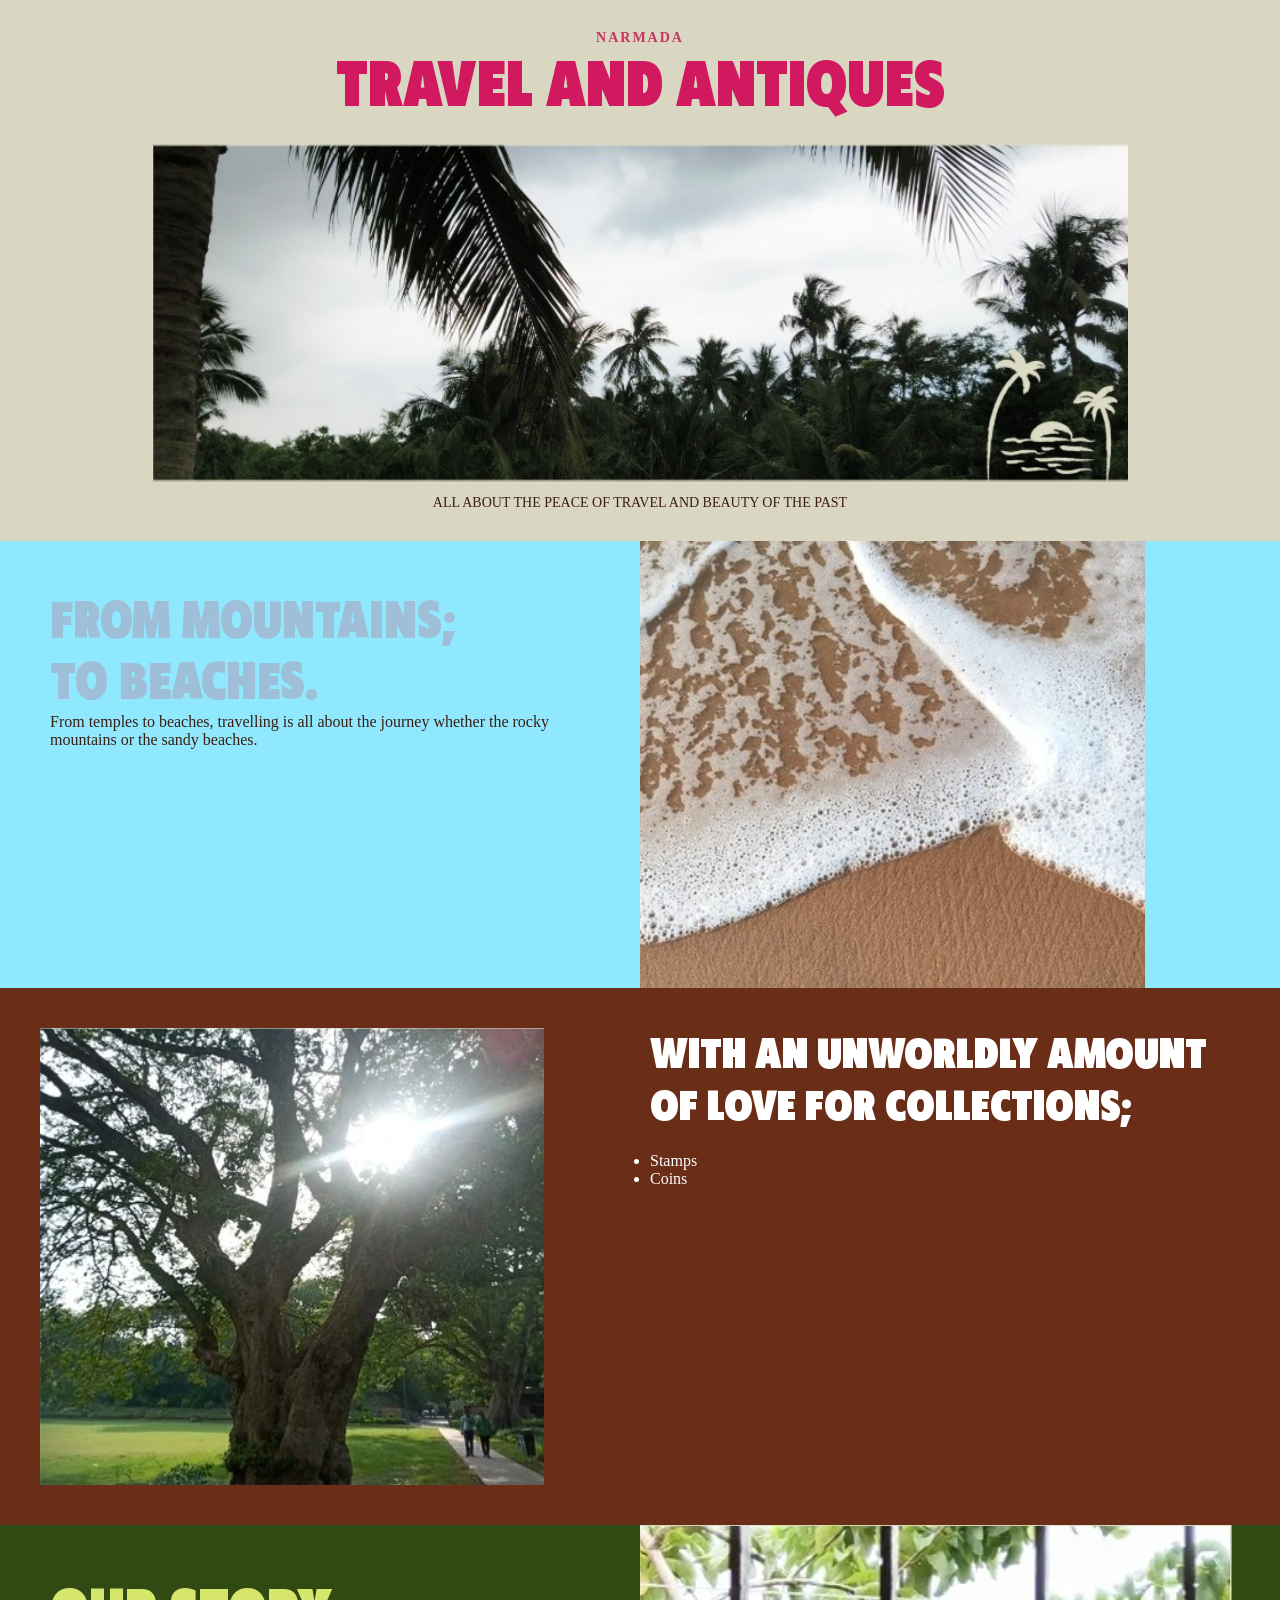
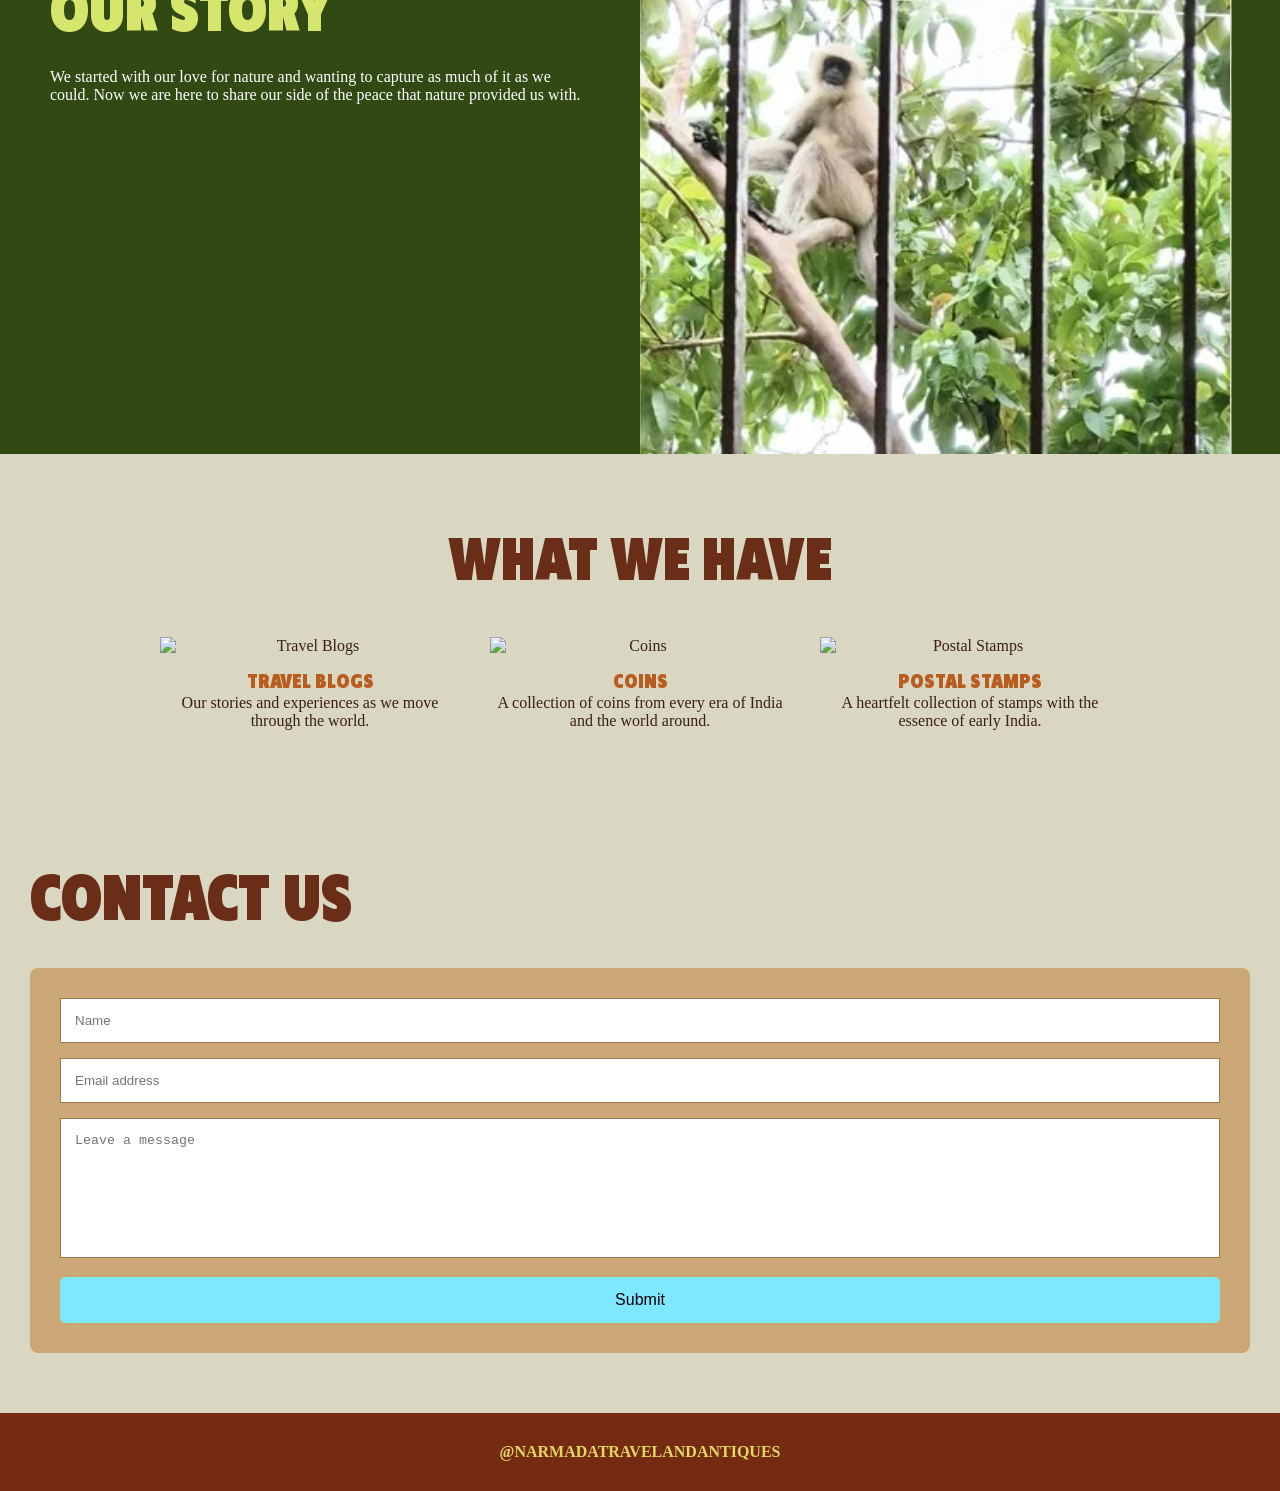
==== about.html @ a9adfc7f "Create about.html" ====
<!DOCTYPE html>
<html lang="en">
<head>
<meta charset="UTF-8" />
<meta name="viewport" content="width=device-width, initial-scale=1.0"/>
<title>Narmada Travel & Antiques</title>
<link rel="stylesheet" href="style.css">
</head>
<body>

<header class="hero">
    <h4>NARMADA</h4>
    <h1>TRAVEL AND ANTIQUES</h1>
    <img src="hero.jpg" alt="Hero Image">
    <p>All about the peace of travel and beauty of the past</p>
</header>

<section class="travel-section">
    <div class="text-box">
        <h2>FROM MOUNTAINS; <br>TO BEACHES.</h2>
        <p>
            From temples to beaches, travelling is all about
            the journey whether the rocky mountains
            or the sandy beaches.
        </p>
    </div>
    <img src="beach.jpg" alt="Beach">
</section>

<section class="collection-section">
    <img src="tree.jpg" alt="Tree">
    <div class="collection-text">
        <h2>WITH AN UNWORLDLY AMOUNT OF LOVE FOR COLLECTIONS;</h2>
        <ul>
            <li>Stamps</li>
            <li>Coins</li>
        </ul>
    </div>
</section>

<section class="story-section">
    <div class="story-text">
        <h2>OUR STORY</h2>
        <p>
            We started with our love for nature and wanting to capture
            as much of it as we could.
            Now we are here to share our side of the peace that nature
            provided us with.
        </p>
    </div>
    <img src="monkey.jpg" alt="Our Story">
</section>

<section class="what-we-have">
    <h2>WHAT WE HAVE</h2>

    <div class="cards">

        <div class="card">
            <img src="travel.jpg" alt="Travel Blogs">
            <h3>TRAVEL BLOGS</h3>
            <p>Our stories and experiences as we move through the world.</p>
        </div>

        <div class="card">
            <img src="coins.jpg" alt="Coins">
            <h3>COINS</h3>
            <p>A collection of coins from every era of India and the world around.</p>
        </div>

        <div class="card">
            <img src="stamps.jpg" alt="Postal Stamps">
            <h3>POSTAL STAMPS</h3>
            <p>A heartfelt collection of stamps with the essence of early India.</p>
        </div>

    </div>
</section>

<section class="contact">
    <h2>CONTACT US</h2>

    <form>
        <input type="text" placeholder="Name">
        <input type="email" placeholder="Email address">
        <textarea placeholder="Leave a message"></textarea>
        <button type="submit">Submit</button>
    </form>
</section>

<footer>
    @NARMADATRAVELANDANTIQUES
</footer>

</body>
</html>
---- style.css ----
*{
margin:0;
padding:0;
box-sizing:border-box;
}
@font-face {
    font-family: 'KleinCondensed';
    src: url('KleinCondensed-Black.ttf') format('truetype');
}

h1,h2,h3{
    font-family: 'KleinCondensed';
}
body{
background:#d9d6c2;
color:#3b1f12;
}

img{
max-width:100%;
display:block;
}

.hero{
text-align:center;
padding:30px;
}

.hero h4{
color:#c73463;
letter-spacing:2px;
font-size:14px;
}

.hero h1{
font-size:60px;
font-weight:900;
color:#d1195f;
margin-bottom:20px;
}

.hero img{
width:80%;
margin:auto;
}

.hero p{
margin-top:12px;
font-size:14px;
text-transform:uppercase;
}

.travel-section{
display:grid;
grid-template-columns:1fr 1fr;
background:#90e8ff;
}

.text-box{
padding:50px;
}

.text-box h2{
font-size:48px;
color:#9fbfd8;
}

.collection-section{
display:grid;
grid-template-columns:1fr 1fr;
background:#6a2d17;
color:white;
padding:40px;
gap:20px;
}

.collection-text h2{
font-size:40px;
margin-bottom:20px;
}

.story-section{
display:grid;
grid-template-columns:1fr 1fr;
background:#314a14;
color:white;
}

.story-text{
padding:50px;
}

.story-text h2{
font-size:56px;
color:#d6e56b;
margin-bottom:20px;
}

.what-we-have{
padding:70px 30px;
text-align:center;
}

.what-we-have h2{
font-size:56px;
margin-bottom:40px;
color:#6a2d17;
}

.cards{
display:flex;
gap:30px;
justify-content:center;
flex-wrap:wrap;
}

.card{
width:300px;
}

.card h3{
margin-top:15px;
color:#b85d1f;
}

.contact{
padding:60px 30px;
}

.contact h2{
font-size:60px;
margin-bottom:30px;
color:#6a2d17;
}

form{
background:#cba776;
padding:30px;
border-radius:8px;
}

input,
textarea{
width:100%;
padding:14px;
margin-bottom:15px;
border:1px solid #9b7a52;
}

textarea{
height:140px;
resize:none;
}

button{
width:100%;
padding:14px;
background:#7de8ff;
border:none;
font-size:16px;
cursor:pointer;
border-radius:6px;
}

footer{
background:#742b12;
color:#e4d75f;
text-align:center;
padding:30px;
font-weight:bold;
}

@media(max-width:768px){

.travel-section,
.collection-section,
.story-section{
grid-template-columns:1fr;
}

.hero h1{
font-size:38px;
}
  
h1,h2,h3{
    font-family:'KleinCondensed-Black';
}
body{
    font-family: Georgia, serif;
}
.what-we-have h2,
.contact h2{
font-size:36px;
}

}
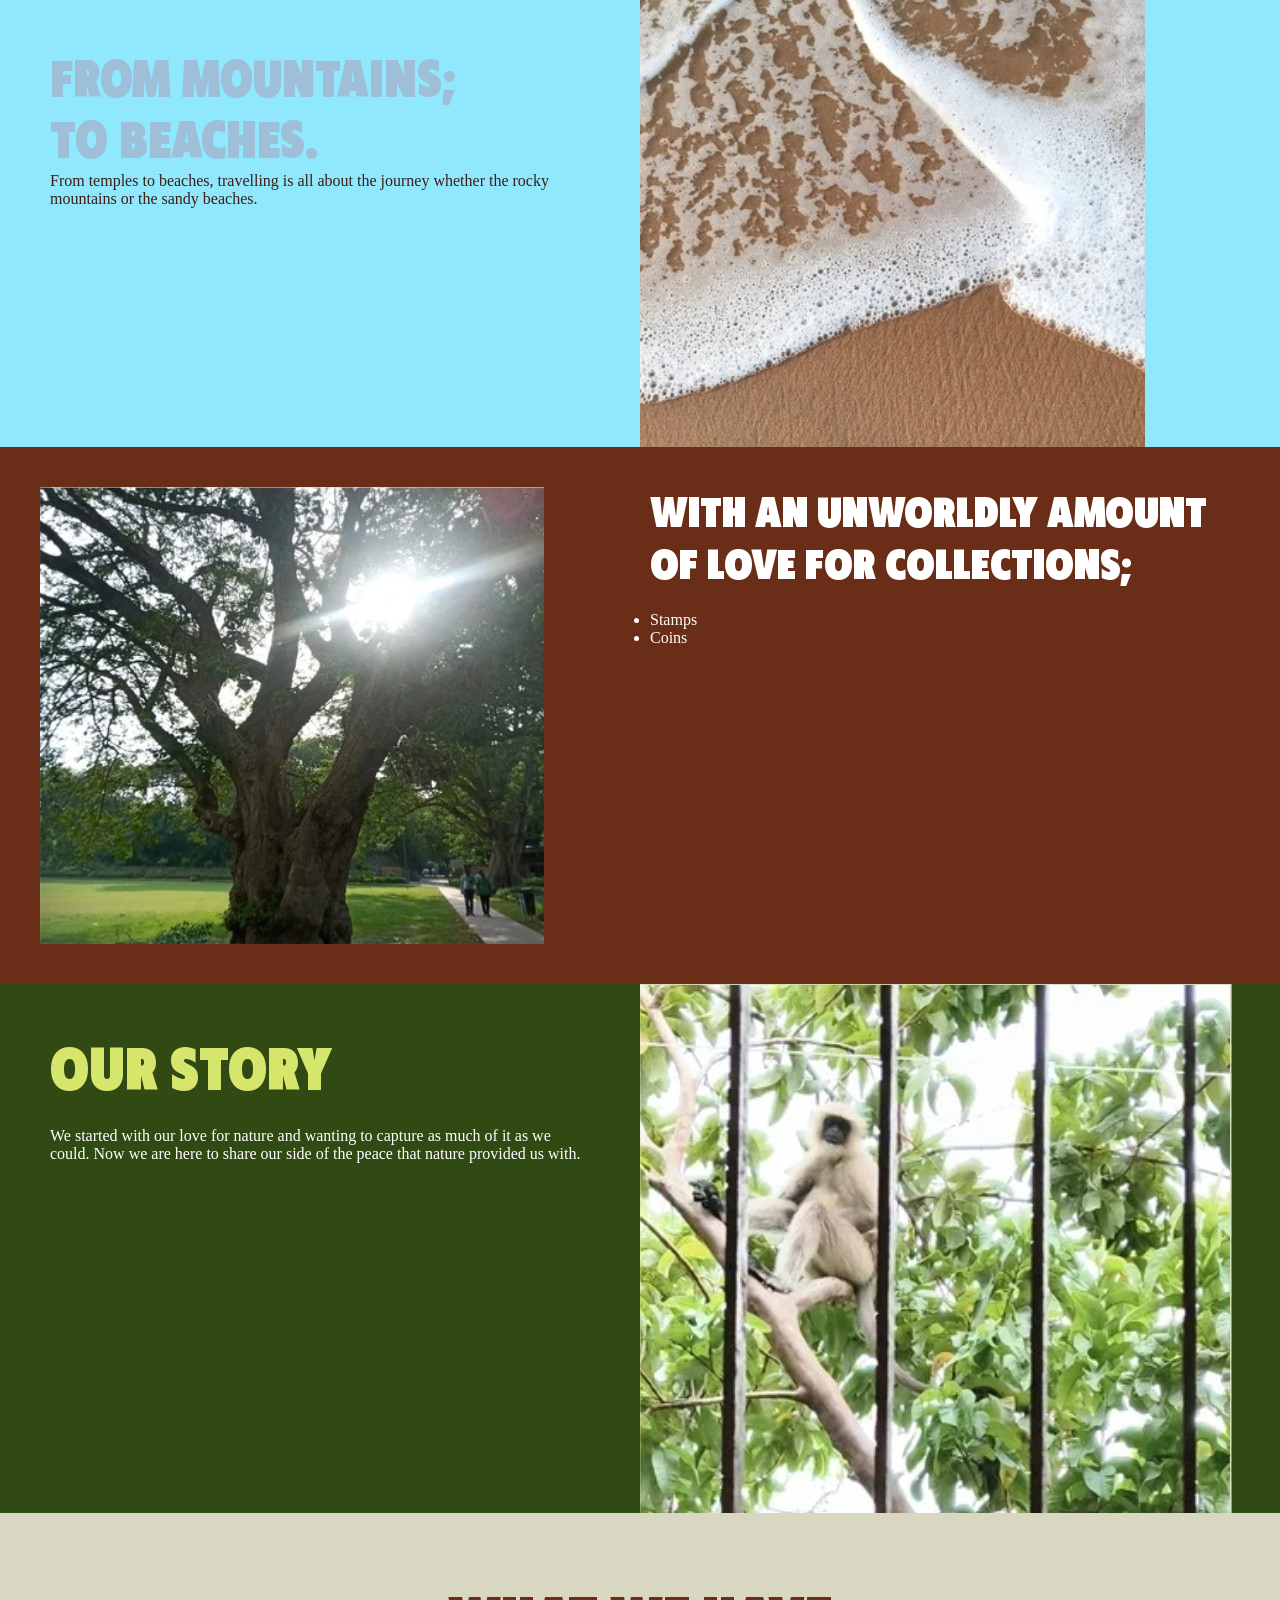
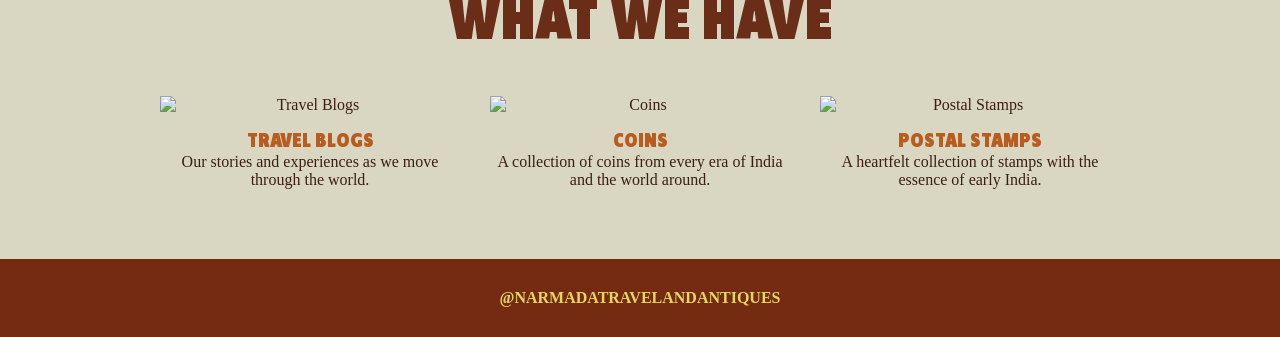
==== commit b72e7235: "Update about.html" ====
--- a/about.html
+++ b/about.html
@@ -7,13 +7,6 @@
 <link rel="stylesheet" href="style.css">
 </head>
 <body>
-
-<header class="hero">
-    <h4>NARMADA</h4>
-    <h1>TRAVEL AND ANTIQUES</h1>
-    <img src="hero.jpg" alt="Hero Image">
-    <p>All about the peace of travel and beauty of the past</p>
-</header>
 
 <section class="travel-section">
     <div class="text-box">
@@ -77,16 +70,6 @@
     </div>
 </section>
 
-<section class="contact">
-    <h2>CONTACT US</h2>
-
-    <form>
-        <input type="text" placeholder="Name">
-        <input type="email" placeholder="Email address">
-        <textarea placeholder="Leave a message"></textarea>
-        <button type="submit">Submit</button>
-    </form>
-</section>
 
 <footer>
     @NARMADATRAVELANDANTIQUES
--- a/style.css
+++ b/style.css
@@ -35,7 +35,7 @@
 .hero h1{
 font-size:60px;
 font-weight:900;
-color:#d1195f;
+color:#800000;
 margin-bottom:20px;
 }
 
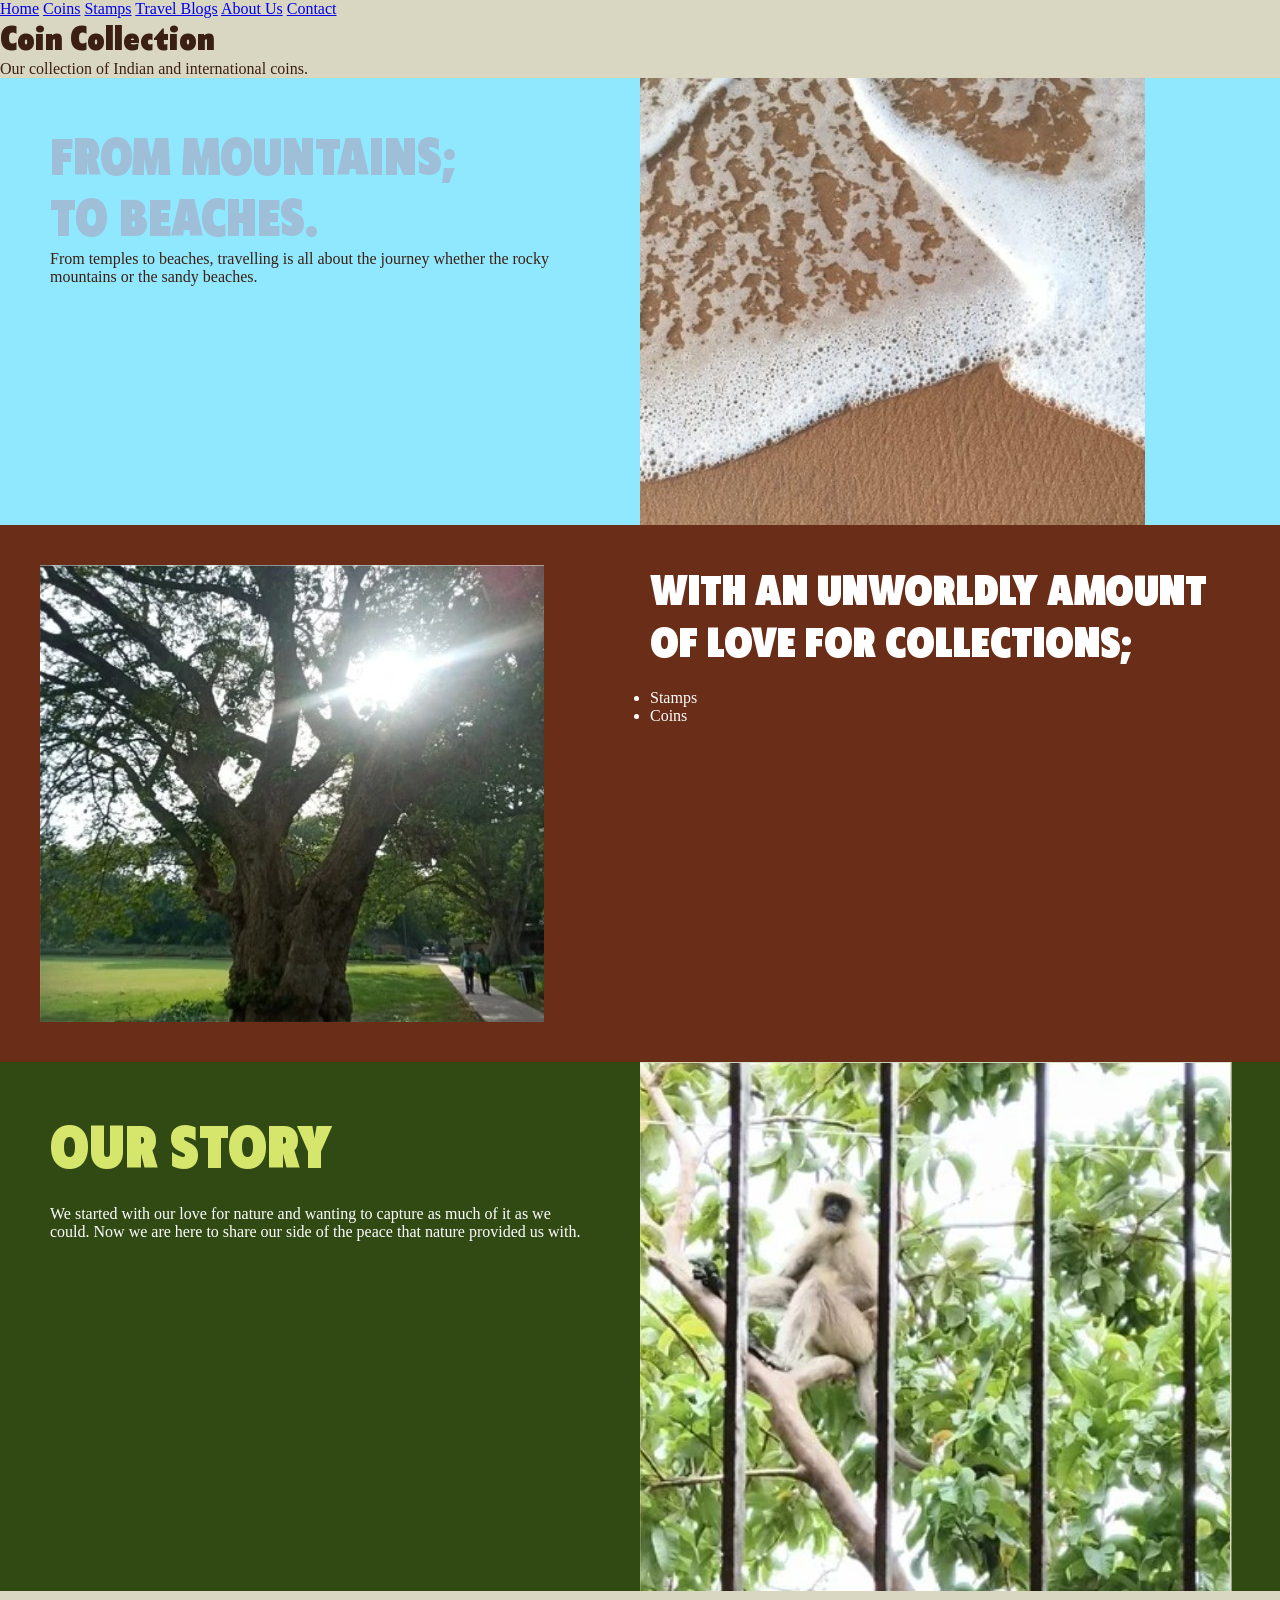
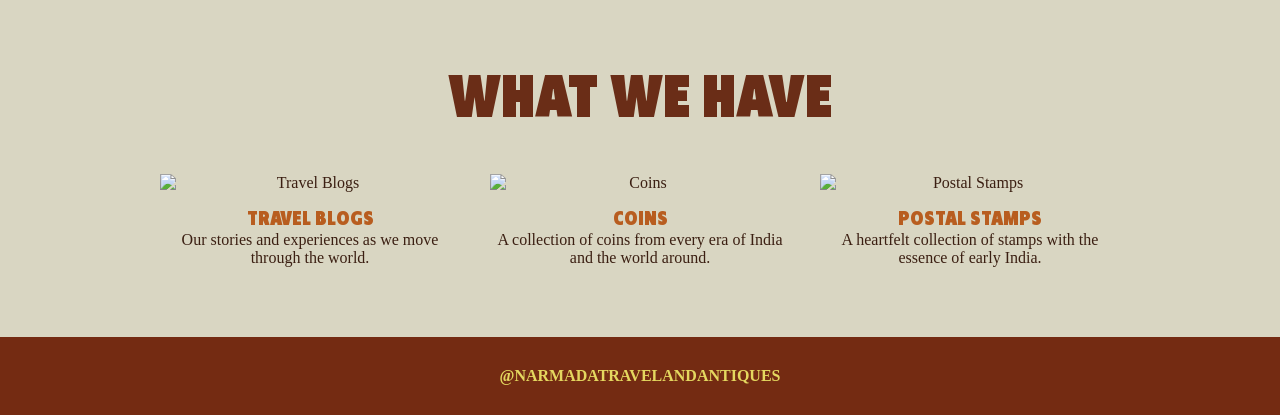
==== commit 8d5801e6: "Update about.html" ====
--- a/about.html
+++ b/about.html
@@ -1,3 +1,26 @@
+<!DOCTYPE html>
+<html>
+<head>
+    <title>Coins | Narmada Travel & Antiques</title>
+    <link rel="stylesheet" href="style.css">
+</head>
+<body>
+
+<nav>
+    <a href="index.html">Home</a>
+    <a href="coins.html">Coins</a>
+    <a href="stamps.html">Stamps</a>
+    <a href="travel.html">Travel Blogs</a>
+    <a href="about.html">About Us</a>
+    <a href="contact.html">Contact</a>
+</nav>
+
+<h1>Coin Collection</h1>
+
+<p>Our collection of Indian and international coins.</p>
+
+</body>
+</html>
 <!DOCTYPE html>
 <html lang="en">
 <head>
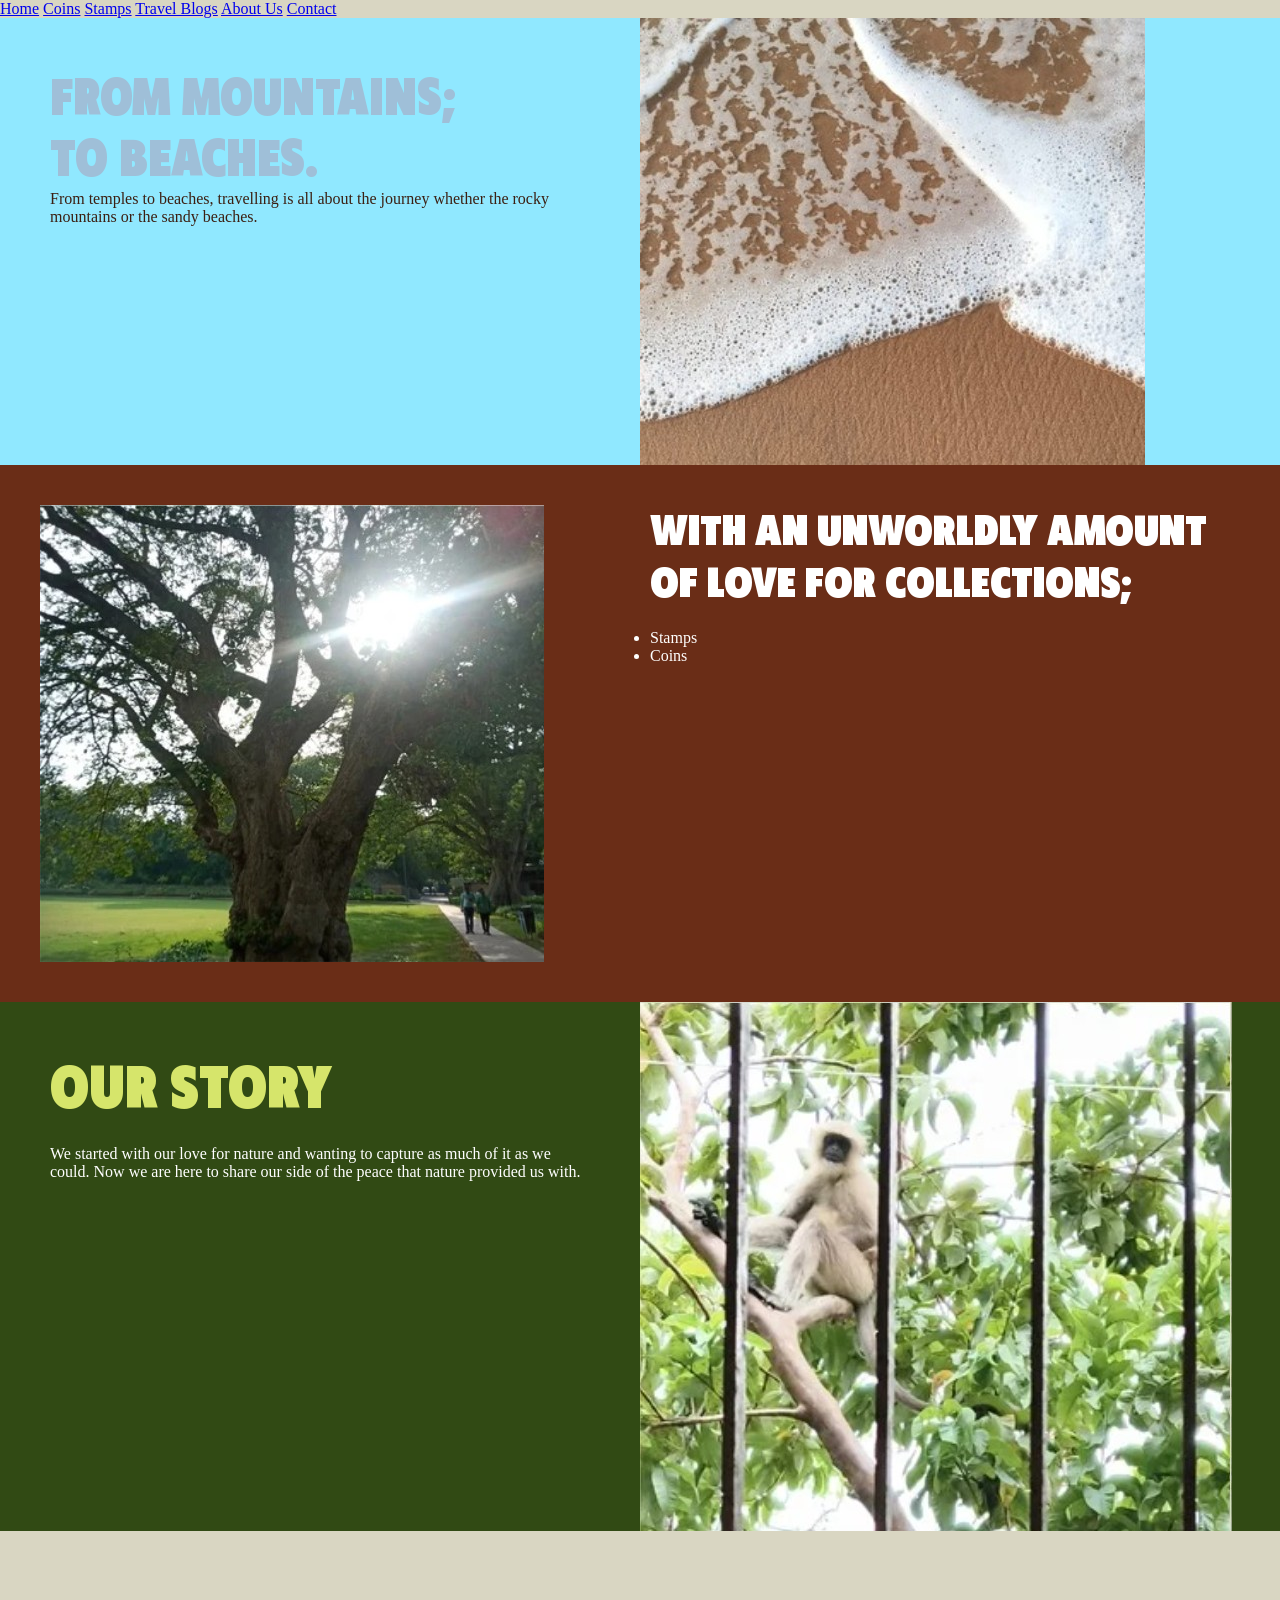
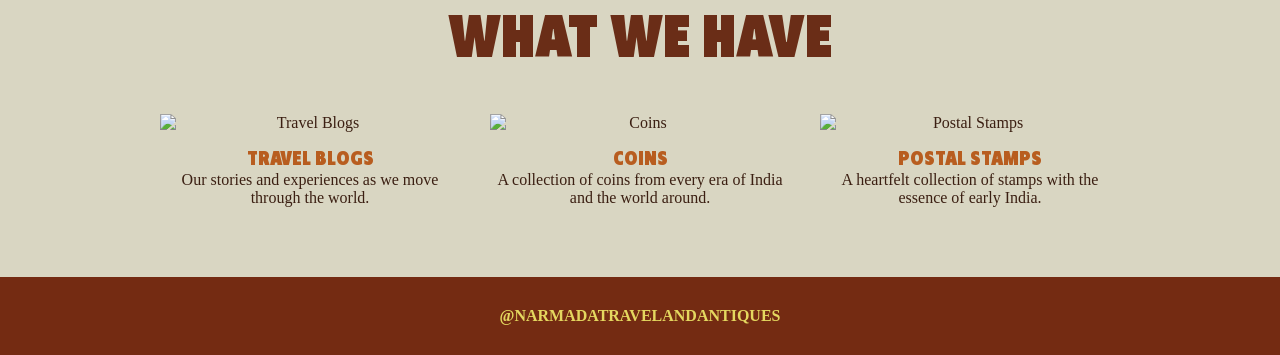
==== commit a09b695b: "Update about.html" ====
--- a/about.html
+++ b/about.html
@@ -14,10 +14,6 @@
     <a href="about.html">About Us</a>
     <a href="contact.html">Contact</a>
 </nav>
-
-<h1>Coin Collection</h1>
-
-<p>Our collection of Indian and international coins.</p>
 
 </body>
 </html>
